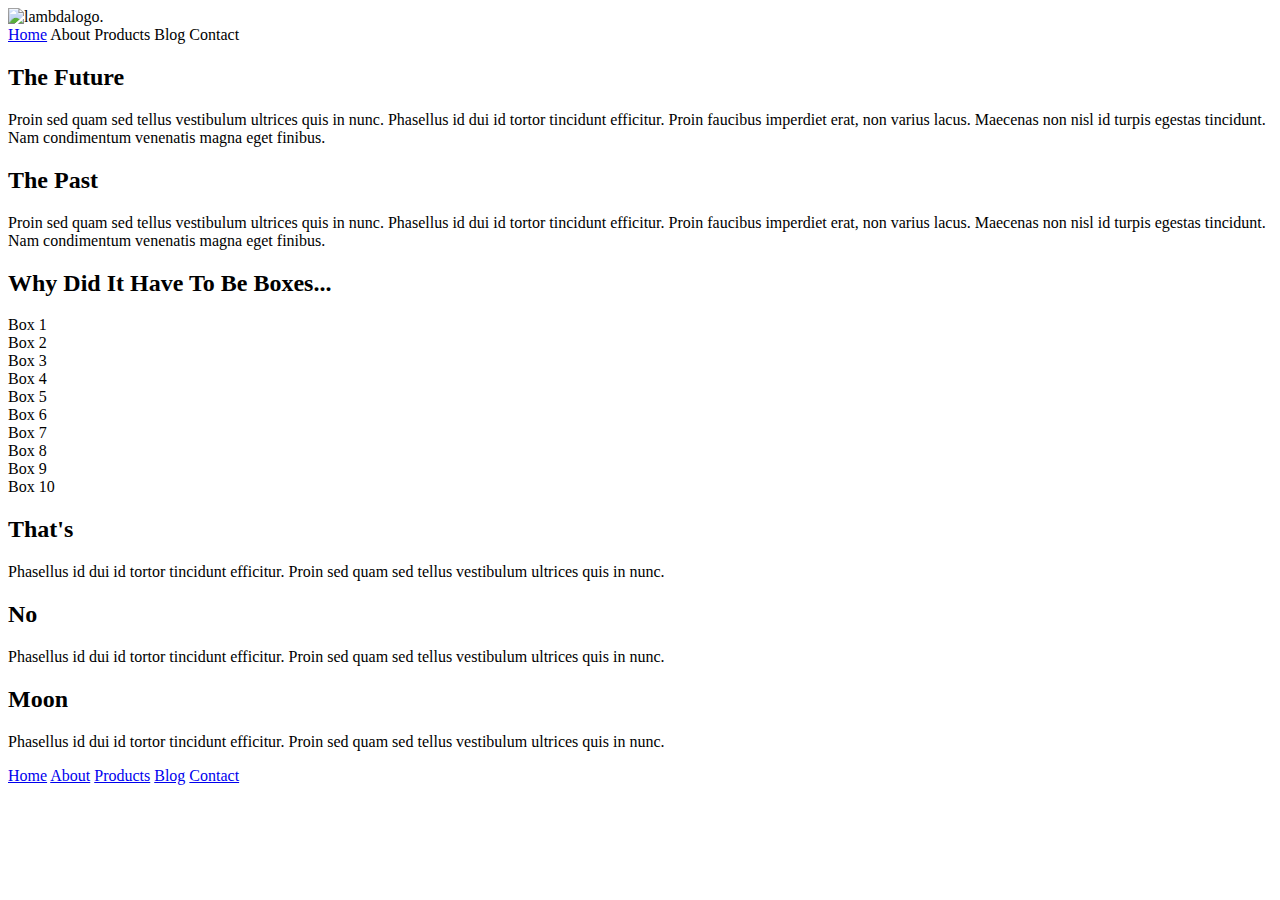
==== index.html @ b770134d "test changes" ====
<!doctype html>

<html lang="en">
<head>
  <meta charset="utf-8">

  <title>Sprint Challenge - Home</title>

  <link href="https://fonts.googleapis.com/css?family=Roboto|Rubik" rel="stylesheet">
  <link rel="stylesheet" href="css/index.css">

</head>

<body>

<nav class = "topheader">
<div>
<img class="logo" src="img/lambda-black.png" alt="lambdalogo.">
</div>
<a href="index.html"> Home</a>
<a> About</a>
<a> Products</a>
<a> Blog</a>
<a> Contact</a>
</nav>

    <div class="container">
   
        <section class="top-content">
            <div class="text-container">
                <h2>The Future</h2>
                <p>Proin sed quam sed tellus vestibulum ultrices quis in nunc. Phasellus id dui id tortor tincidunt efficitur. Proin faucibus imperdiet erat, non varius lacus. Maecenas non nisl id turpis egestas tincidunt. Nam condimentum venenatis magna eget finibus.</p>
            </div>
            <div class="text-container">
                <h2>The Past</h2>
                <p>Proin sed quam sed tellus vestibulum ultrices quis in nunc. Phasellus id dui id tortor tincidunt efficitur. Proin faucibus imperdiet erat, non varius lacus. Maecenas non nisl id turpis egestas tincidunt. Nam condimentum venenatis magna eget finibus.</p>
            </div>
        </section>
        
        <section class="middle-content">
        
            <h2>Why Did It Have To Be Boxes...</h2>
            
            <div class="boxes">
                <div class="box1">Box 1</div>
                <div class="box2">Box 2</div>
                <div class="box3">Box 3</div>
                <div class="box4">Box 4</div>
                <div class="box5">Box 5</div>
                <div class="box6">Box 6</div>
                <div class="box7">Box 7</div>
                <div class="box8">Box 8</div>
                <div class="box9">Box 9</div>
                <div class="box10">Box 10</div>
            </div>
        
        </section>

        <section class="bottom-content">

            <div class="text-container">
                <h2>That's</h2>
                <p>Phasellus id dui id tortor tincidunt efficitur. Proin sed quam sed tellus vestibulum ultrices quis in nunc.</p>
            </div>
            <div class="text-container">
                <h2>No</h2>
                <p>Phasellus id dui id tortor tincidunt efficitur. Proin sed quam sed tellus vestibulum ultrices quis in nunc.</p>
            </div>
            <div class="text-container">
                <h2>Moon</h2>
                <p>Phasellus id dui id tortor tincidunt efficitur. Proin sed quam sed tellus vestibulum ultrices quis in nunc.</p>
            </div>

        </section>
        <!-- dd -->
        <footer>
            <nav>
                <a href="#">Home</a>
                <a href="#">About</a>
                <a href="#">Products</a>
                <a href="#">Blog</a>
                <a href="#">Contact</a>
            </nav>
        </footer>
    </div><!-- container -->        
</body>
</html>
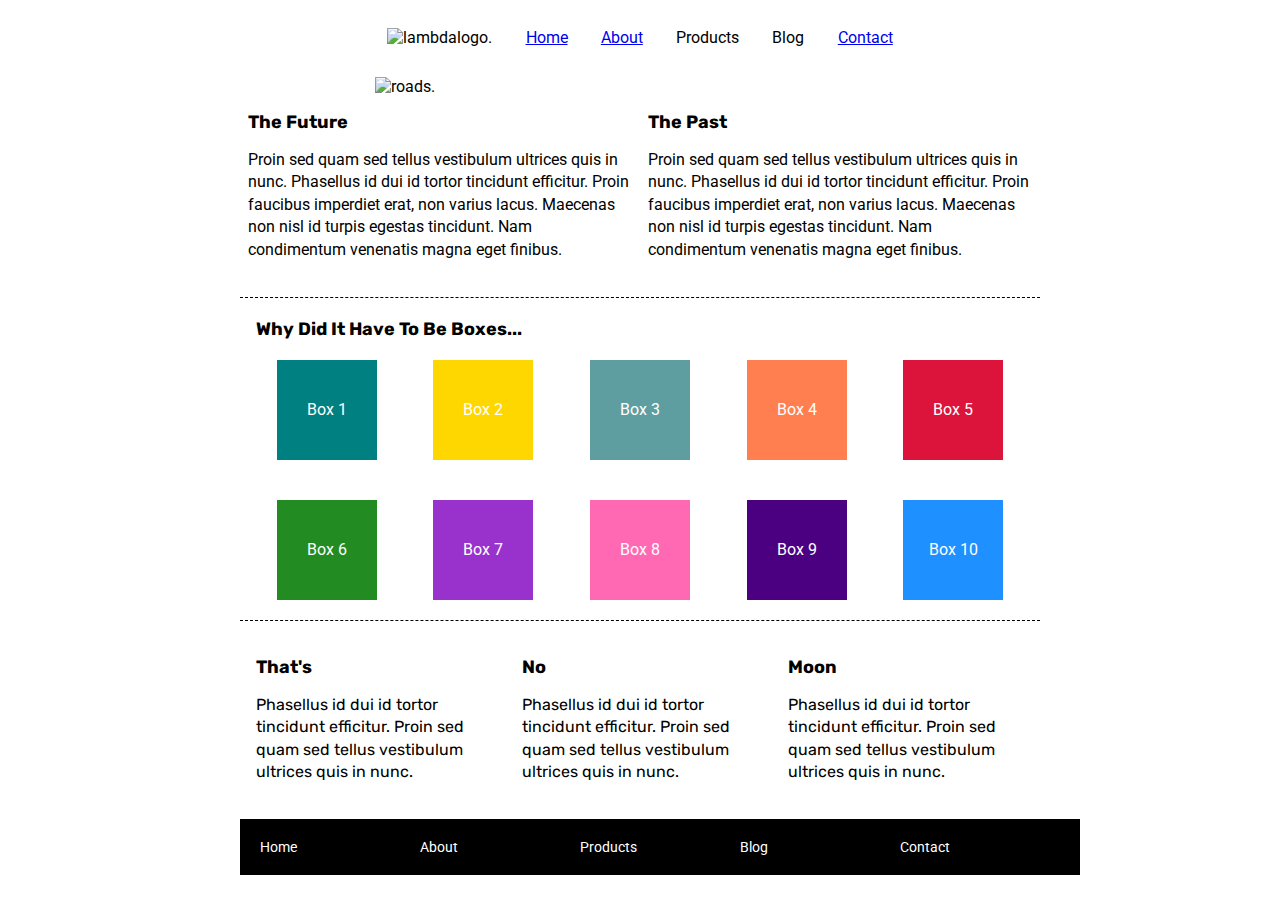
==== commit eca7489b: "added contact page" ====
--- a/index.html
+++ b/index.html
@@ -18,12 +18,13 @@
 <img class="logo" src="img/lambda-black.png" alt="lambdalogo.">
 </div>
 <a href="index.html"> Home</a>
-<a> About</a>
+<a href="About.html"> About</a>
 <a> Products</a>
 <a> Blog</a>
-<a> Contact</a>
+<a href="Contact.html"> Contact</a>
 </nav>
 
+<img class="jumpo" src="img/jumbo.jpg" alt="roads.">
     <div class="container">
    
         <section class="top-content">
@@ -73,15 +74,15 @@
 
         </section>
         <!-- dd -->
-        <footer>
-            <nav>
-                <a href="#">Home</a>
-                <a href="#">About</a>
-                <a href="#">Products</a>
-                <a href="#">Blog</a>
-                <a href="#">Contact</a>
-            </nav>
-        </footer>
+        <footer class="footer2">
+        <nav>
+          <a href="index.html">Home</a>
+          <a href="about.html">About</a>
+          <a href="#">Products</a>
+          <a href="#">Blog</a>
+          <a href="Contact.html">Contact</a>
+        </nav>
+      </footer>
     </div><!-- container -->        
 </body>
 </html>--- a/css/index.css
+++ b/css/index.css
@@ -0,0 +1,488 @@
+/*/* http://meyerweb.com/eric/tools/css/reset/ 
+   v2.0 | 20110126
+   License: none (public domain)
+*/
+
+
+html, body {
+    height: 100%;
+    font-family: 'Roboto', sans-serif;
+}
+
+h1, h2, h3, h4, h5 {
+    font-size: 18px;
+    margin-bottom: 15px;
+    font-family: 'Rubik', sans-serif;
+}
+
+p {
+    line-height: 1.4;
+}
+
+
+.topheader{
+   display: flex;
+justify-content: space-between;
+align-content: space-between;
+align-items: center;
+flex-wrap: nowrap;
+
+padding-left: 30%;
+padding-top: 20px;
+padding-bottom: 30px;
+flex-direction: row;
+
+
+width: 40%;
+font-family: 'Roboto', sans-serif;
+
+
+}
+
+.jumpo{
+    padding-left: 29%;
+}
+
+.container {
+    width: 800px;
+    margin: 0 auto;
+}
+
+.top-content {
+    display: flex;
+    flex-wrap: wrap;
+    justify-content: space-evenly;
+    margin-bottom: 20px;
+    border-bottom: 1px dashed black;
+}
+
+.top-content .text-container {
+    width: 48%;
+    padding: 0 1%;
+    padding-bottom: 20px;  
+}
+
+.middle-content {
+    margin-bottom: 20px;
+    border-bottom: 1px dashed black;
+}
+
+.middle-content h2 {
+    padding: 0 2%;
+    margin-bottom: 0;
+}
+
+.middle-content .boxes {
+    display: flex;
+    flex-wrap: wrap;
+    justify-content: space-evenly;
+}
+
+.box1{
+    width: 12.5%;
+    height: 100px;
+    background: teal;
+    margin: 20px 2.5%;
+    color: white;
+    display: flex;
+    align-items: center;
+    justify-content: center;
+}
+
+.box2{width: 12.5%;
+    height: 100px;
+    background: gold;
+    margin: 20px 2.5%;
+    color: white;
+    display: flex;
+    align-items: center;
+    justify-content: center;}
+.box3{width: 12.5%;
+    height: 100px;
+    background: cadetblue;
+    margin: 20px 2.5%;
+    color: white;
+    display: flex;
+    align-items: center;
+    justify-content: center;}
+.box4{width: 12.5%;
+    height: 100px;
+    background: coral;
+    margin: 20px 2.5%;
+    color: white;
+    display: flex;
+    align-items: center;
+    justify-content: center;}
+.box5{width: 12.5%;
+    height: 100px;
+    background: crimson;
+    margin: 20px 2.5%;
+    color: white;
+    display: flex;
+    align-items: center;
+    justify-content: center;}
+.box6{width: 12.5%;
+    height: 100px;
+    background: forestgreen;
+    margin: 20px 2.5%;
+    color: white;
+    display: flex;
+    align-items: center;
+    justify-content: center;}
+.box7{width: 12.5%;
+    height: 100px;
+    background: darkorchid;
+    margin: 20px 2.5%;
+    color: white;
+    display: flex;
+    align-items: center;
+    justify-content: center;}
+.box8{width: 12.5%;
+    height: 100px;
+    background: hotpink;
+    margin: 20px 2.5%;
+    color: white;
+    display: flex;
+    align-items: center;
+    justify-content: center;}
+.box9{width: 12.5%;
+    height: 100px;
+    background: indigo;
+    margin: 20px 2.5%;
+    color: white;
+    display: flex;
+    align-items: center;
+    justify-content: center;}
+.box10{width: 12.5%;
+    height: 100px;
+    background: dodgerblue;
+    margin: 20px 2.5%;
+    color: white;
+    display: flex;
+    align-items: center;
+    justify-content: center;}
+
+
+/*.middle-content .boxes .box {
+    width: 12.5%;
+    height: 100px;
+    background: black;
+    margin: 20px 2.5%;
+    color: white;
+    display: flex;
+    align-items: center;
+    justify-content: center;
+}*/
+
+.bottom-content {
+    display: flex;
+    margin: 0 2% 20px;
+    justify-content: space-around;
+     font-family: 'Rubik', sans-serif;
+}
+
+.bottom-content .text-container {
+    padding-right: 4%;
+     font-family: 'Rubik', sans-serif;
+}
+
+.bottom-content .text-container:last-child {
+    padding-right: 0;
+     font-family: 'Rubik', sans-serif;
+}
+.jumbo{
+    padding-left: 30%;
+}
+.container1{
+    display: flex;
+    flex-direction: row;
+    flex-wrap: nowrap;
+    justify-content: flex-start;
+    align-content: flex-start;
+    align-items:stretch;
+    
+    padding-left: 30%;
+    
+    width: 40%;
+}
+
+.container1 p {
+    padding-top: 10px;
+    padding-right: 0px;
+    width: 100%;
+    border-bottom: 1px dashed black;
+    padding-bottom: 20px;
+
+}
+.aabout{
+    display: flex;
+    flex-direction: row;
+    flex-wrap: nowrap;
+    justify-content: flex-start;
+    align-content: flex-start;
+    align-items:stretch;
+    padding-left: 30%;
+    font-size: 18px;
+
+    font-family: 'Rubik', sans-serif;
+    
+}
+
+
+.container2{display: flex;
+    flex-direction: row;
+    flex-wrap: nowrap;
+    justify-content: space-around;
+    align-content: flex-start;
+    align-items:stretch;
+    
+    padding-left: 29%;
+    
+    width: 42%;
+}
+
+.container3{display: flex;
+    flex-direction: row;
+    flex-wrap: nowrap;
+    justify-content: flex-start;
+    align-content: flex-start;
+    align-items:stretch;
+    
+    padding-left: 30%;
+    
+    width: 40%}
+    .Scol{display: flex;
+    flex-direction: column;
+    flex-wrap: nowrap
+
+    }
+.sstrategy{
+    font-size: 18px;
+
+    font-family: 'Rubik', sans-serif;
+}
+
+.sta1{}
+.LM1{
+    background: white;
+    display: flex;
+    font-size: 11pt;
+        font-family: 'Titillium Web', sans-serif;
+
+
+
+text-align: center;
+align-items: center;
+
+ width:100px; 
+ height:35px;
+ 
+border:1px; border-style:solid; border-color:#black;  padding: 0em;
+padding-left: 15px;
+}
+
+
+
+
+
+
+
+
+.HCol{display: flex;
+    flex-direction: column;
+    flex-wrap: nowrap
+
+}
+.HWW{
+    font-size: 18px;
+
+    font-family: 'Rubik', sans-serif;
+}
+.sta2{}
+.LM2{background: white;
+    display: flex;
+    font-size: 11pt;
+        font-family: 'Titillium Web', sans-serif;
+
+
+text-align: center;
+align-items: center;
+
+ width:100px; 
+ height:35px;
+ 
+border:1px; border-style:solid; border-color:#black;  padding: 0em;
+padding-left: 15px;}
+
+.container4{display: flex;
+    flex-direction: row;
+    flex-wrap: nowrap;
+    justify-content: space-around;
+    align-content: flex-start;
+    align-items:stretch;
+    
+    padding-left: 29%;
+    
+    width: 42%}
+
+.container5{display: flex;
+    flex-direction: row;
+    flex-wrap: nowrap;
+    justify-content: flex-start;
+    align-content: flex-start;
+    align-items:stretch;
+    
+    padding-left: 30%;
+    
+    width: 40%}
+    .Pcol{display: flex;
+    flex-direction: column;
+    flex-wrap: nowrap
+
+    }
+.PWE{
+    font-size: 18px;
+
+    font-family: 'Rubik', sans-serif;
+}
+
+.sta3{}
+.LM3{
+    background: white;
+    display: flex;
+    font-size: 11pt;
+        font-family: 'Titillium Web', sans-serif;
+
+
+text-align: center;
+align-items: center;
+
+ width:100px; 
+ height:35px;
+ 
+border:1px; border-style:solid; border-color:#black;  padding: 0em;
+padding-left: 15px;
+}
+
+.CCol{display: flex;
+    flex-direction: column;
+    flex-wrap: nowrap
+
+}
+.COLL{
+    font-size: 18px;
+
+    font-family: 'Rubik', sans-serif;
+}
+.sta4{}
+.LM4{background: white;
+    display: flex;
+    font-size: 11pt;
+        font-family: 'Titillium Web', sans-serif;
+
+
+text-align: center;
+align-items: center;
+
+ width:100px; 
+ height:35px;
+ 
+border:1px; border-style:solid; border-color:#black;  padding: 0em;
+padding-left: 15px;}
+
+.LWTOG{display: flex;
+    flex-direction: row;
+    flex-wrap: nowrap;
+    justify-content: flex-start;
+    align-content: flex-start;
+    align-items:stretch;
+    
+   margin: 30px;
+   padding-left: 540px;
+
+    
+    width: 40%}
+.container6{display: flex;
+    flex-direction: row;
+    flex-wrap: nowrap;
+    justify-content: flex-start;
+    align-content: flex-start;
+    align-items:stretch;
+    
+    padding-left: 30%;
+    
+    width: 40%}
+
+
+.footer1 {
+    display: flex;
+    flex-direction: row;
+    flex-wrap: nowrap;
+    justify-content: flex-start;
+    align-content: flex-start;
+    align-items:stretch;
+    
+    padding-left: 30%;
+    
+    width: 40%
+background:black;
+
+}
+
+
+.footer1 nav{
+display: flex;
+background-color: black;
+text-decoration: none;
+justify-content: space-between;
+width: 58%;
+font-size: 14px;
+padding: 20px;
+}
+.footer1 nav a {
+    color: white;
+    width: 50%;
+    text-decoration: none;
+}
+
+.footer2 nav{
+display: flex;
+background-color: black;
+text-decoration: none;
+justify-content: space-between;
+width: 100%;
+font-size: 14px;
+padding: 20px;
+}
+.footer2 nav a {
+    color: white;
+    width: 50%;
+    text-decoration: none;
+}
+
+
+.wp{
+    display: flex;
+    justify-content: center;
+    height: 50%;
+    width: 50%;
+}
+
+.CALLNOW{
+    font-size: 22pt;
+    font-family: 'Titillium Web', sans-serif;
+}
+
+.num{font-size: 22pt;
+font-family: 'Titillium Web', sans-serif;}
+
+.address{font-size: 22pt;
+font-family: 'Titillium Web', sans-serif;}
+
+.email{font-size: 22pt;
+font-family: 'Titillium Web', sans-serif;}
+
+
+
+
+
